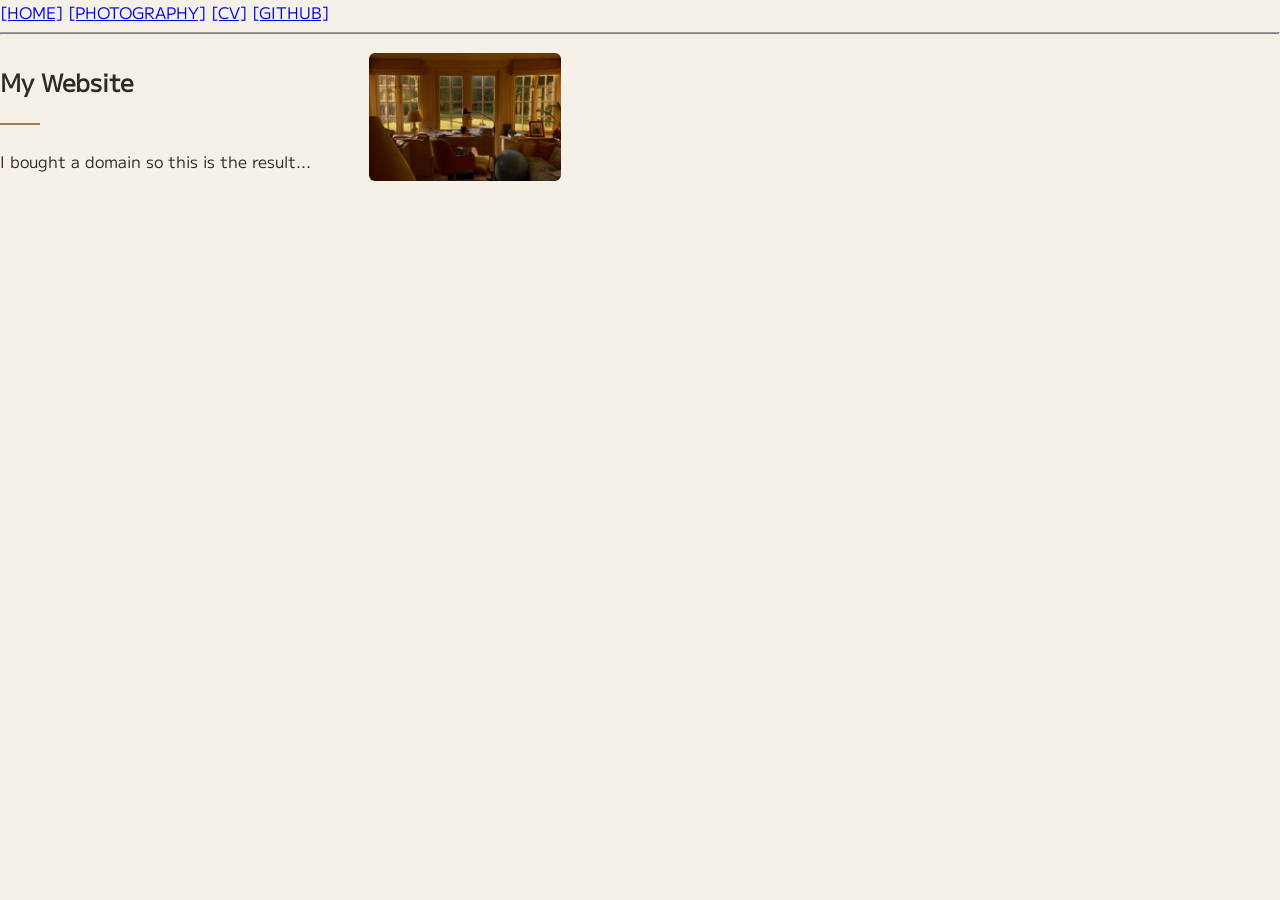
==== index.html @ ba981076 "(feat) styles home a bit" ====
<!DOCTYPE html>
<html>
    <head>
        <meta charset="UTF-8">
        <title>Home</title>
        <link rel="stylesheet" href="resources/styles/style.css">
    </head>
    <body>
        <div class="topnav">
            <a class="active" href="#index">[HOME]</a>
            <a href="#photography">[PHOTOGRAPHY]</a>
            <a href="resume.pdf">[CV]</a>
            <a href="https://github.com/Alyks1">[GITHUB]</a>
        </div>
        <hr class="nav-line">

        <section class="home-top">
            <div>

            <h1>My Website</h1>

            <div class="accent-line"></div>

            <p>I bought a domain so this is the result...</p>

            </div>

            <img src="photos/homeImage.jpeg" style="border-radius: 16px; padding: 10px; max-width: 15%;">
        </section>

    </body>
</html>
---- resources/styles/style.css ----
@font-face {
    font-family: MPLUS_Regular;
    src: url(../fonts/MPLUS1-Regular.ttf);
}

:root {
    --color-text: #2F2A24;
    --color-background: #F5F0E8;
    --color-highlights: #A67C52;
    --color-navBarA: #6B4F3A;
}

body {
    font-family: 'MPLUS_Regular', monospace;
    margin: auto;
    max-width: 1280px;
    color: var(--color-text);
    background: var(--color-background);
}

.navbar {
    background: var(--color-background);
    max-width: fit-content;
}
.navbar a {
    color: var(--color-navBarA);
    display: inline-block;
    font-size: 15px;
    padding: 10px;
    text-decoration: none;
}
.navbar a:hover {
    color: var(--color-highlights);
}

.nav-line {
    height: 1px;
    background: var(--color-highlights);
}

.accent-line {
    width: 40px;
    height: 2px;
    background: var(--color-highlights);
    margin: 1.5rem 0;
}

.home-top {
    display: flex;
    gap: 3rem;
    align-items: center;
}

.home-top img {
    width: 220px;
}
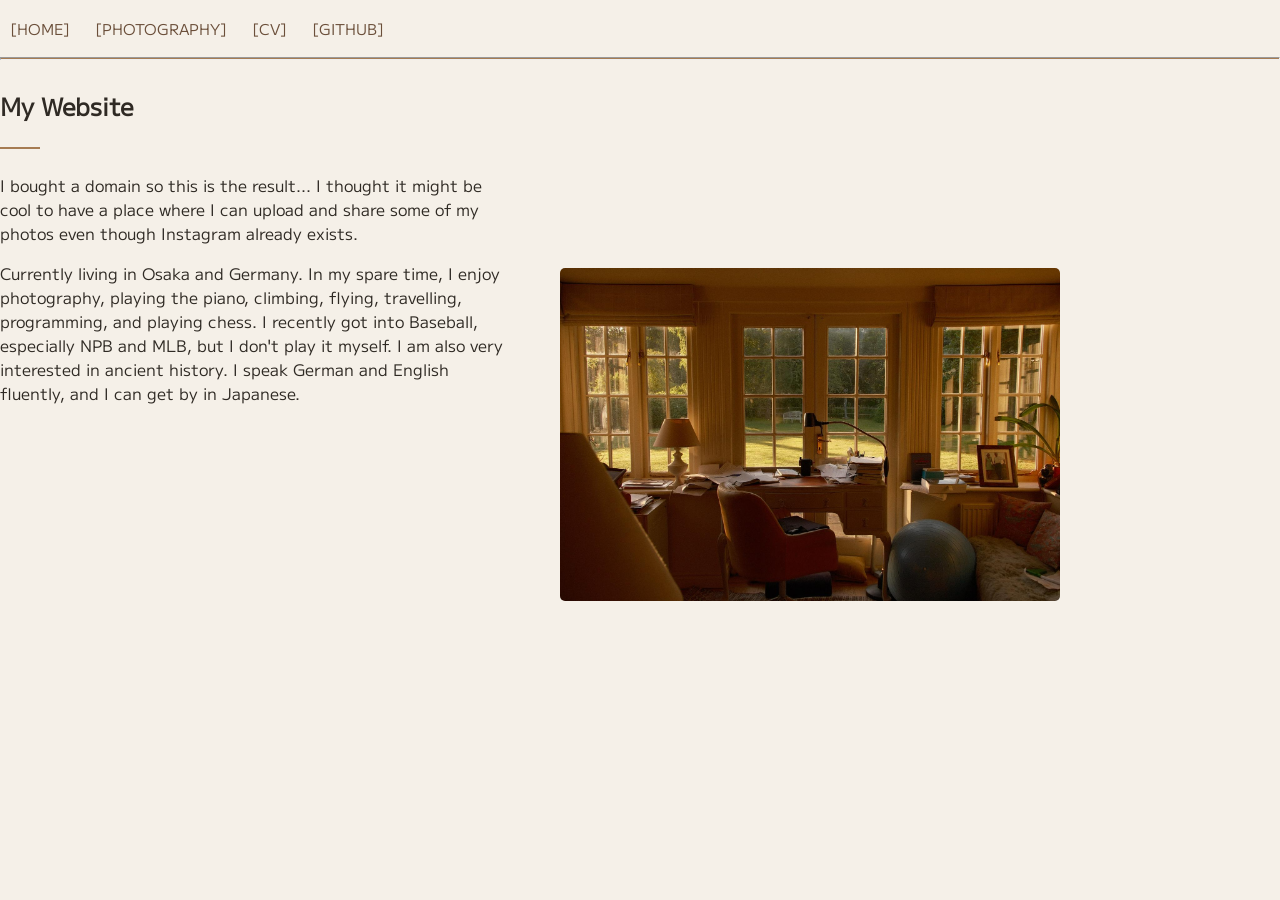
==== commit f0711170: "(fix) adds photography highlights" ====
--- a/index.html
+++ b/index.html
@@ -7,8 +7,8 @@
     </head>
     <body>
         <div class="topnav">
-            <a class="active" href="#index">[HOME]</a>
-            <a href="#photography">[PHOTOGRAPHY]</a>
+            <a class="active" href="/index.html">[HOME]</a>
+            <a href="/photography.html">[PHOTOGRAPHY]</a>
             <a href="resume.pdf">[CV]</a>
             <a href="https://github.com/Alyks1">[GITHUB]</a>
         </div>
@@ -16,16 +16,23 @@
 
         <section class="home-top">
             <div>
+                <h1>My Website</h1>
 
-            <h1>My Website</h1>
+                <div class="accent-line"></div>
 
-            <div class="accent-line"></div>
-
-            <p>I bought a domain so this is the result...</p>
-
+                <p>
+                    I bought a domain so this is the result...
+                    I thought it might be cool to have a place where I can upload and share some of my photos even though Instagram already exists.
+                </p>
+                <p>
+                    Currently living in Osaka and Germany.
+                    In my spare time, I enjoy photography, playing the piano, climbing, flying, travelling, programming, and playing chess. I recently got into Baseball, especially NPB and MLB, but I don't play it myself. I am also very interested in ancient history.
+                    I speak German and English fluently, and I can get by in Japanese.
+                </p>
+                
             </div>
 
-            <img src="photos/homeImage.jpeg" style="border-radius: 16px; padding: 10px; max-width: 15%;">
+            <img src="photos/homeImage.jpeg">
         </section>
 
     </body>
--- a/resources/styles/style.css
+++ b/resources/styles/style.css
@@ -18,18 +18,30 @@
     background: var(--color-background);
 }
 
-.navbar {
+/* Navigation Bar Styles 
+a:link {
+    color: var(--color-navBarA);
+}
+
+a:visited {
+    color: var(--color-navBarA);
+}*/
+
+.topnav {
     background: var(--color-background);
     max-width: fit-content;
+    margin-top: 0.5rem;
 }
-.navbar a {
+
+.topnav a {
     color: var(--color-navBarA);
     display: inline-block;
     font-size: 15px;
     padding: 10px;
     text-decoration: none;
 }
-.navbar a:hover {
+
+.topnav a:hover {
     color: var(--color-highlights);
 }
 
@@ -48,9 +60,12 @@
 .home-top {
     display: flex;
     gap: 3rem;
-    align-items: center;
 }
-
 .home-top img {
-    width: 220px;
+    border-radius: 5px;
+    width: 500px;
+    margin-top: 200px;
+}
+.home-top div {
+    max-width: 40%;
 }
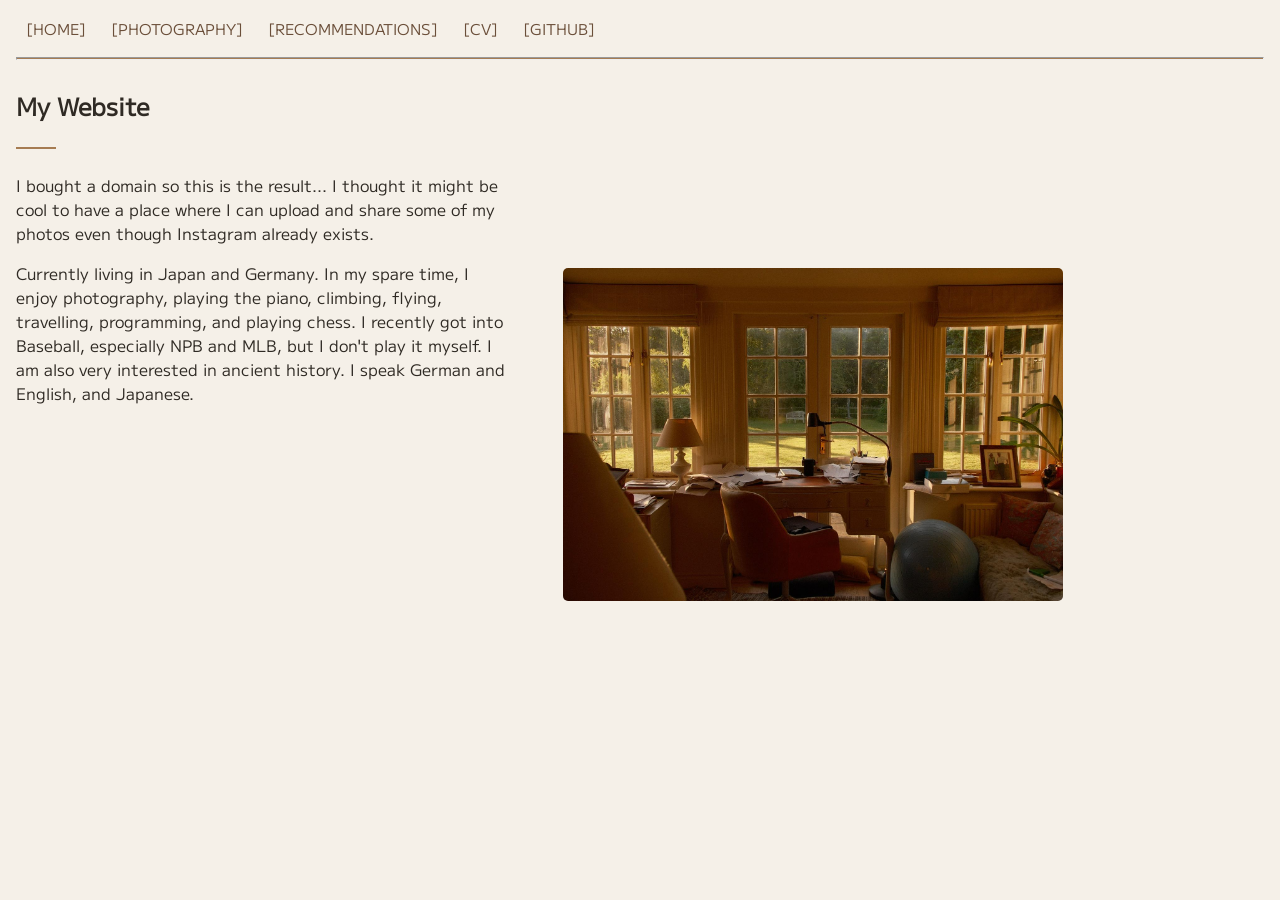
==== commit ec5740f3: "(feat) Adds Recommendations page" ====
--- a/index.html
+++ b/index.html
@@ -1,39 +1,40 @@
 <!DOCTYPE html>
 <html>
-    <head>
-        <meta charset="UTF-8">
-        <title>Home</title>
-        <link rel="stylesheet" href="resources/styles/style.css">
-    </head>
-    <body>
-        <div class="topnav">
-            <a class="active" href="/index.html">[HOME]</a>
-            <a href="/photography.html">[PHOTOGRAPHY]</a>
-            <a href="resume.pdf">[CV]</a>
-            <a href="https://github.com/Alyks1">[GITHUB]</a>
+<head>
+    <meta charset="UTF-8">
+    <title>Home</title>
+    <link rel="stylesheet" href="resources/styles/style.css">
+</head>
+<body>
+    <div class="topnav">
+        <a class="active" href="/index.html">[HOME]</a>
+        <a href="/photography.html">[PHOTOGRAPHY]</a>
+        <a href="/recommendations.html">[RECOMMENDATIONS]</a>
+        <a href="">[CV]</a>
+        <a href="https://github.com/Alyks1">[GITHUB]</a>
+    </div>
+    <hr class="nav-line">
+
+    <section class="home-top">
+        <div>
+            <h1>My Website</h1>
+
+            <div class="accent-line"></div>
+
+            <p>
+                I bought a domain so this is the result...
+                I thought it might be cool to have a place where I can upload and share some of my photos even though Instagram already exists.
+            </p>
+            <p>
+                Currently living in Japan and Germany.
+                In my spare time, I enjoy photography, playing the piano, climbing, flying, travelling, programming, and playing chess. I recently got into Baseball, especially NPB and MLB, but I don't play it myself. I am also very interested in ancient history.
+                I speak German and English, and Japanese.
+            </p>
+
         </div>
-        <hr class="nav-line">
 
-        <section class="home-top">
-            <div>
-                <h1>My Website</h1>
-
-                <div class="accent-line"></div>
-
-                <p>
-                    I bought a domain so this is the result...
-                    I thought it might be cool to have a place where I can upload and share some of my photos even though Instagram already exists.
-                </p>
-                <p>
-                    Currently living in Osaka and Germany.
-                    In my spare time, I enjoy photography, playing the piano, climbing, flying, travelling, programming, and playing chess. I recently got into Baseball, especially NPB and MLB, but I don't play it myself. I am also very interested in ancient history.
-                    I speak German and English fluently, and I can get by in Japanese.
-                </p>
-                
-            </div>
-
-            <img src="photos/homeImage.jpeg">
-        </section>
-
-    </body>
+        <img src="photos/decorations/homeImage.jpeg">
+    </section>
+    <footer></footer>
+</body>
 </html>
--- a/resources/styles/style.css
+++ b/resources/styles/style.css
@@ -8,6 +8,9 @@
     --color-background: #F5F0E8;
     --color-highlights: #A67C52;
     --color-navBarA: #6B4F3A;
+    --color-classicNegative: #D9D9D9;
+    scrollbar-width: thin;
+    scrollbar-color: var(--color-highlights) transparent;
 }
 
 body {
@@ -16,17 +19,15 @@
     max-width: 1280px;
     color: var(--color-text);
     background: var(--color-background);
+    padding-left: 1rem;
+    padding-right: 1rem;
 }
 
-/* Navigation Bar Styles 
-a:link {
-    color: var(--color-navBarA);
+footer {
+    height: 100px;
 }
 
-a:visited {
-    color: var(--color-navBarA);
-}*/
-
+/*Home*/
 .topnav {
     background: var(--color-background);
     max-width: fit-content;
@@ -68,4 +69,71 @@
 }
 .home-top div {
     max-width: 40%;
+}
+
+/*Photography*/
+.recipe-div {
+    margin-bottom: 1rem;
+    margin-left: 2rem;
+    width: fit-content;
+    padding: 10px;
+}
+
+.photos-image {
+    height: 240px;
+    margin: 2.5px;
+}
+
+.gallery {
+    display: flex;
+    overflow-x: auto;
+    flex-wrap: nowrap;
+    scrollbar-width: thin;
+    scrollbar-color: var(--color-highlights) transparent;
+}
+
+/*Recommendations*/
+.recommendation-text {
+    display: flex;
+    gap: 2rem;
+    align-items: flex-start;
+}
+
+.recommendation-text ul {
+    flex: 1;
+}
+
+.divider-line {
+    width: auto;
+    height: 2px;
+    background: var(--color-highlights);
+    margin: 1.5rem 0;
+}
+
+.other-place {
+    display: flex;
+    align-items: baseline;
+    gap: 8px;
+}
+
+.other-place-header {
+    margin:0;
+}
+
+.recommendations img {
+    display: flex;
+    border-radius: 5px;
+    max-width: 500px;
+    width: 100%;
+    height: auto;
+}
+
+@media (max-width: 768px) {
+    .recommendation-text {
+        flex-direction: column;
+    }
+
+    .recommendation-text img {
+        max-width: 100%;
+    }
 }
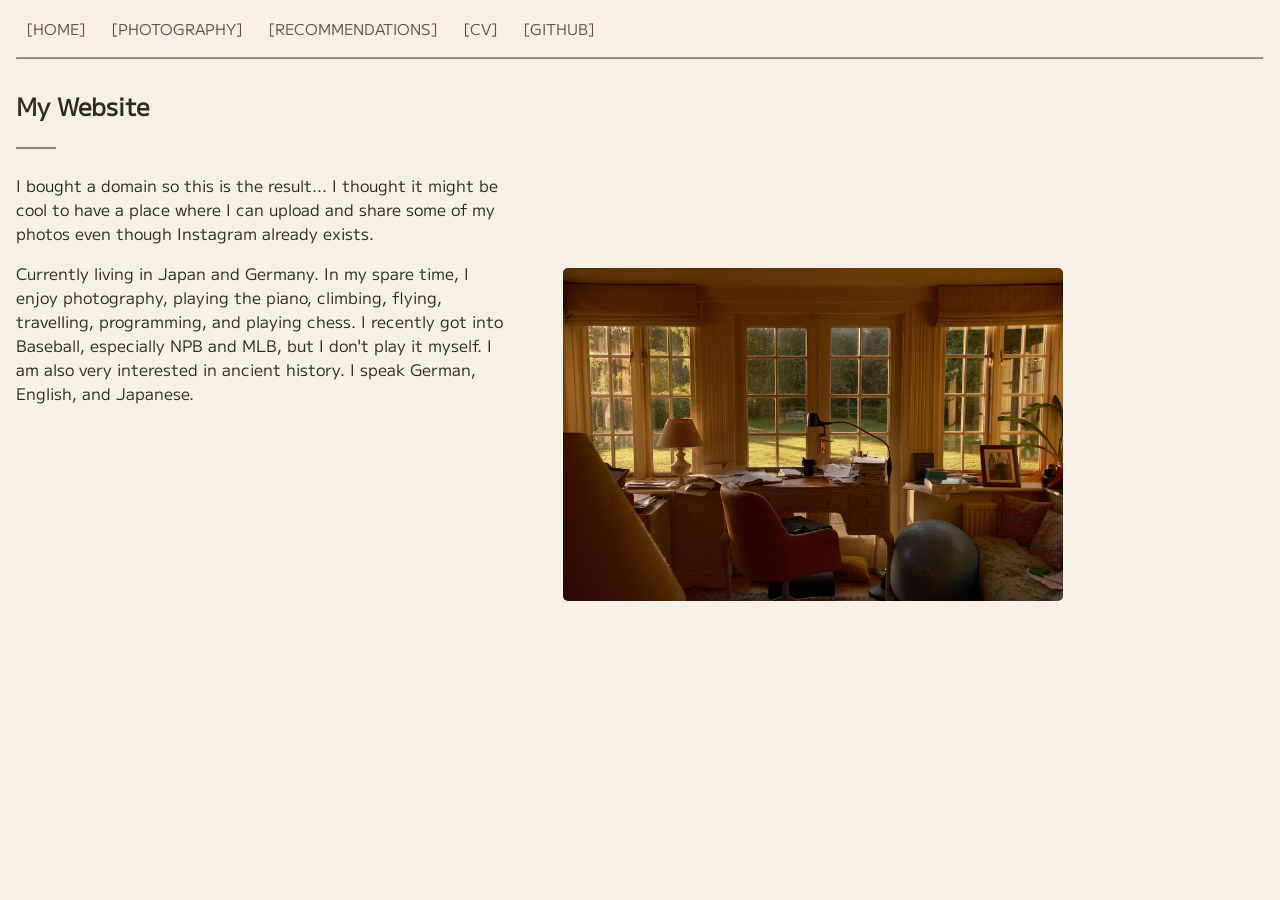
==== commit 74168202: "(fix) Fixed grammar" ====
--- a/index.html
+++ b/index.html
@@ -2,6 +2,7 @@
 <html>
 <head>
     <meta charset="UTF-8">
+    <meta name="viewport" content="width=device-width, initial-scale=1.0">
     <title>Home</title>
     <link rel="stylesheet" href="resources/styles/style.css">
 </head>
@@ -10,13 +11,13 @@
         <a class="active" href="/index.html">[HOME]</a>
         <a href="/photography.html">[PHOTOGRAPHY]</a>
         <a href="/recommendations.html">[RECOMMENDATIONS]</a>
-        <a href="">[CV]</a>
+        <a href="/resume.pdf">[CV]</a>
         <a href="https://github.com/Alyks1">[GITHUB]</a>
     </div>
     <hr class="nav-line">
 
     <section class="home-top">
-        <div>
+        <div class="home-text">
             <h1>My Website</h1>
 
             <div class="accent-line"></div>
@@ -28,7 +29,7 @@
             <p>
                 Currently living in Japan and Germany.
                 In my spare time, I enjoy photography, playing the piano, climbing, flying, travelling, programming, and playing chess. I recently got into Baseball, especially NPB and MLB, but I don't play it myself. I am also very interested in ancient history.
-                I speak German and English, and Japanese.
+                I speak German, English, and Japanese.
             </p>
 
         </div>
--- a/resources/styles/style.css
+++ b/resources/styles/style.css
@@ -9,6 +9,7 @@
     --color-highlights: #A67C52;
     --color-navBarA: #6B4F3A;
     --color-classicNegative: #D9D9D9;
+    --color-nostalgicNegative: #C2956B;
     scrollbar-width: thin;
     scrollbar-color: var(--color-highlights) transparent;
 }
@@ -67,12 +68,13 @@
     width: 500px;
     margin-top: 200px;
 }
-.home-top div {
+.home-text {
     max-width: 40%;
 }
 
 /*Photography*/
 .recipe-div {
+    margin-top: 1rem;
     margin-bottom: 1rem;
     margin-left: 2rem;
     width: fit-content;
@@ -82,6 +84,7 @@
 .photos-image {
     height: 240px;
     margin: 2.5px;
+    cursor: pointer;
 }
 
 .gallery {
@@ -92,6 +95,58 @@
     scrollbar-color: var(--color-highlights) transparent;
 }
 
+/* Lightbox overlay */
+.lightbox {
+    display: none;
+    position: fixed;
+    top: 0;
+    left: 0;
+    width: 100%;
+    height: 100%;
+    background: rgba(0,0,0,0.9);
+    align-items: center;
+    justify-content: center;
+    z-index: 1000;
+}
+
+.lightbox.active {
+    display: flex;
+}
+
+.lightbox img {
+    max-width: 90%;
+    max-height: 90%;
+    border-radius: 6px;
+}
+
+.lightbox .close {
+    position: absolute;
+    top: 20px;
+    right: 30px;
+    color: white;
+    font-size: 2rem;
+    cursor: pointer;
+}
+
+.lightbox .nav {
+    position: absolute;
+    top: 50%;
+    transform: translateY(-50%);
+    color: white;
+    font-size: 3rem;
+    cursor: pointer;
+    user-select: none;
+    padding: 0 20px;
+}
+
+.lightbox .prev {
+    left: 10px;
+}
+
+.lightbox .next {
+    right: 10px;
+}
+
 /*Recommendations*/
 .recommendation-text {
     display: flex;
@@ -101,6 +156,14 @@
 
 .recommendation-text ul {
     flex: 1;
+}
+
+.recommendations img {
+    display: flex;
+    border-radius: 5px;
+    max-width: 500px;
+    width: 100%;
+    height: auto;
 }
 
 .divider-line {
@@ -111,24 +174,78 @@
 }
 
 .other-place {
-    display: flex;
     align-items: baseline;
+    margin-bottom: 0.5rem;
     gap: 8px;
 }
 
 .other-place-header {
-    margin:0;
-}
-
-.recommendations img {
-    display: flex;
-    border-radius: 5px;
-    max-width: 500px;
-    width: 100%;
-    height: auto;
-}
-
+    margin: 0;
+}
+
+.small-width-image {
+    max-width: 250px !important;
+    align-self: center;
+}
+
+/* Responsive Design */
 @media (max-width: 768px) {
+    body p {
+        font-size: 20px;
+
+    }
+
+    .topnav {
+        display: flex;
+        flex-direction: column;
+        align-items: center;
+        width: 100%;
+        max-width: none;
+    }
+
+    .topnav a {
+        display: block;
+        width: 100%;
+        padding: 16px 20px; 
+        font-size: 20px;
+        text-align: center;
+        box-sizing: border-box;
+        border-bottom: 1px solid rgba(0,0,0,0.1);
+    }
+
+    .topnav a:active {
+        background-color: rgba(0,0,0,0.05); 
+    }
+
+    .nav-line {
+        display: none;
+    }
+
+    /* Home */
+    .home-top {
+        flex-direction: column-reverse;
+        align-items: start;
+        gap: 0;
+    }
+
+    .home-top img {
+        max-width: 100%;
+        height: 100%;
+        margin-top: 0;
+    }
+
+    .home-text {
+        max-width: 100%;
+    }
+
+    /* Photography */
+    .recipe-div {
+        margin-left: 0;
+        width: 100%;
+        box-sizing: border-box;
+    }
+
+    /* Recommendations */
     .recommendation-text {
         flex-direction: column;
     }
@@ -136,4 +253,4 @@
     .recommendation-text img {
         max-width: 100%;
     }
-}+}
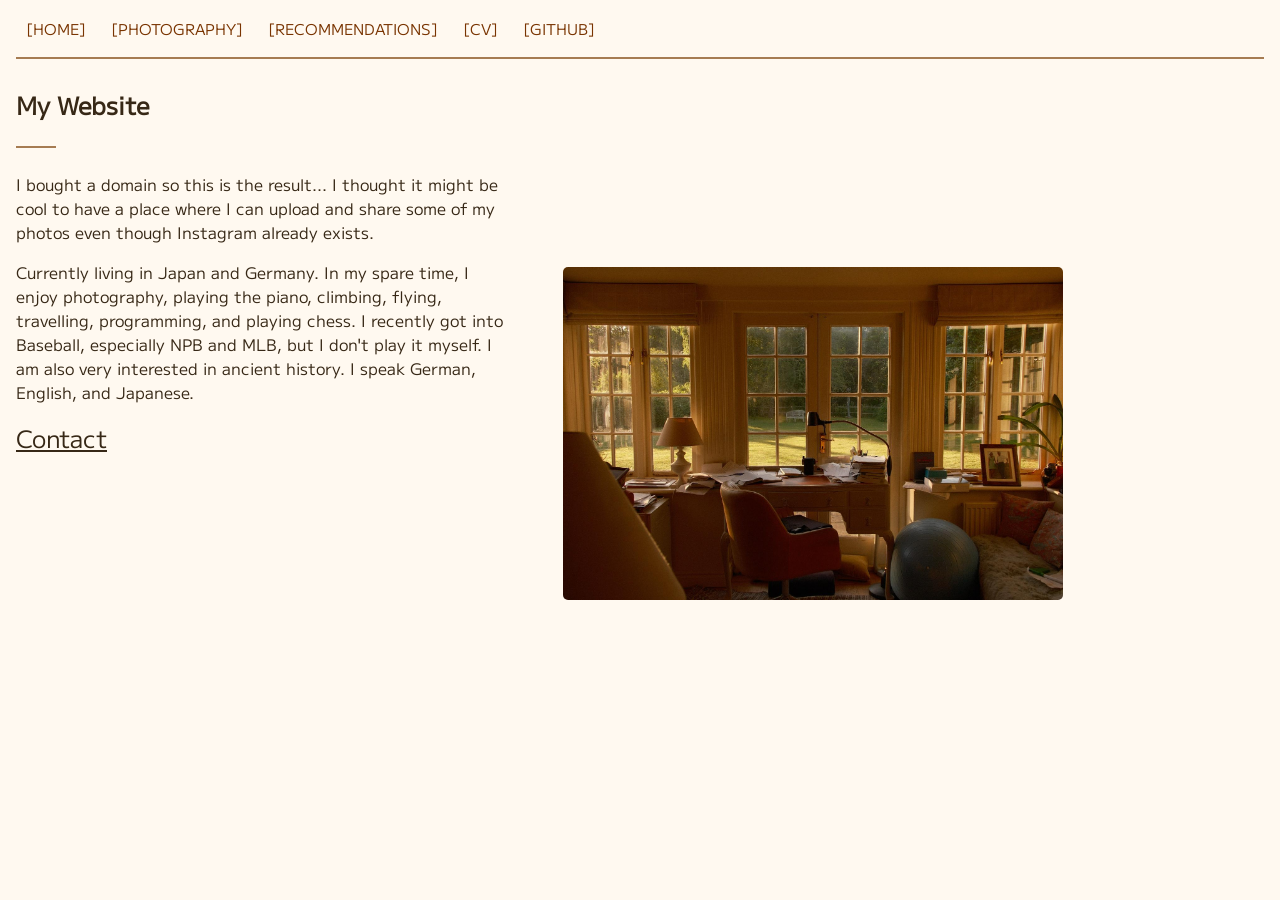
==== commit 4393bee5: "(feat) Adds contact link" ====
--- a/index.html
+++ b/index.html
@@ -31,7 +31,7 @@
                 In my spare time, I enjoy photography, playing the piano, climbing, flying, travelling, programming, and playing chess. I recently got into Baseball, especially NPB and MLB, but I don't play it myself. I am also very interested in ancient history.
                 I speak German, English, and Japanese.
             </p>
-
+            <a class="contact-link" href="mailto:contact@gem.aero" rel="noopener noreferrer">Contact</a>
         </div>
 
         <img src="photos/decorations/homeImage.jpeg">
--- a/resources/styles/style.css
+++ b/resources/styles/style.css
@@ -4,10 +4,10 @@
 }
 
 :root {
-    --color-text: #2F2A24;
-    --color-background: #F5F0E8;
+    --color-text: #372816;
+    --color-background: #FFF9F0;
     --color-highlights: #A67C52;
-    --color-navBarA: #6B4F3A;
+    --color-navBarA: #793401;
     --color-classicNegative: #D9D9D9;
     --color-nostalgicNegative: #C2956B;
     scrollbar-width: thin;
@@ -48,8 +48,10 @@
 }
 
 .nav-line {
-    height: 1px;
+    height: 2px;
     background: var(--color-highlights);
+    color: var(--color-highlights);
+    border: none;
 }
 
 .accent-line {
@@ -70,6 +72,11 @@
 }
 .home-text {
     max-width: 40%;
+}
+
+.contact-link {
+    color: var(--color-text);
+    font-size: 24px;
 }
 
 /*Photography*/
@@ -82,7 +89,7 @@
 }
 
 .photos-image {
-    height: 240px;
+    height: 300px;
     margin: 2.5px;
     cursor: pointer;
 }
@@ -173,9 +180,14 @@
     margin: 1.5rem 0;
 }
 
+.recommend-list-header {
+    margin: 0;
+    display: contents;
+}
+
 .other-place {
     align-items: baseline;
-    margin-bottom: 0.5rem;
+    margin-bottom: 0.75rem;
     gap: 8px;
 }
 
